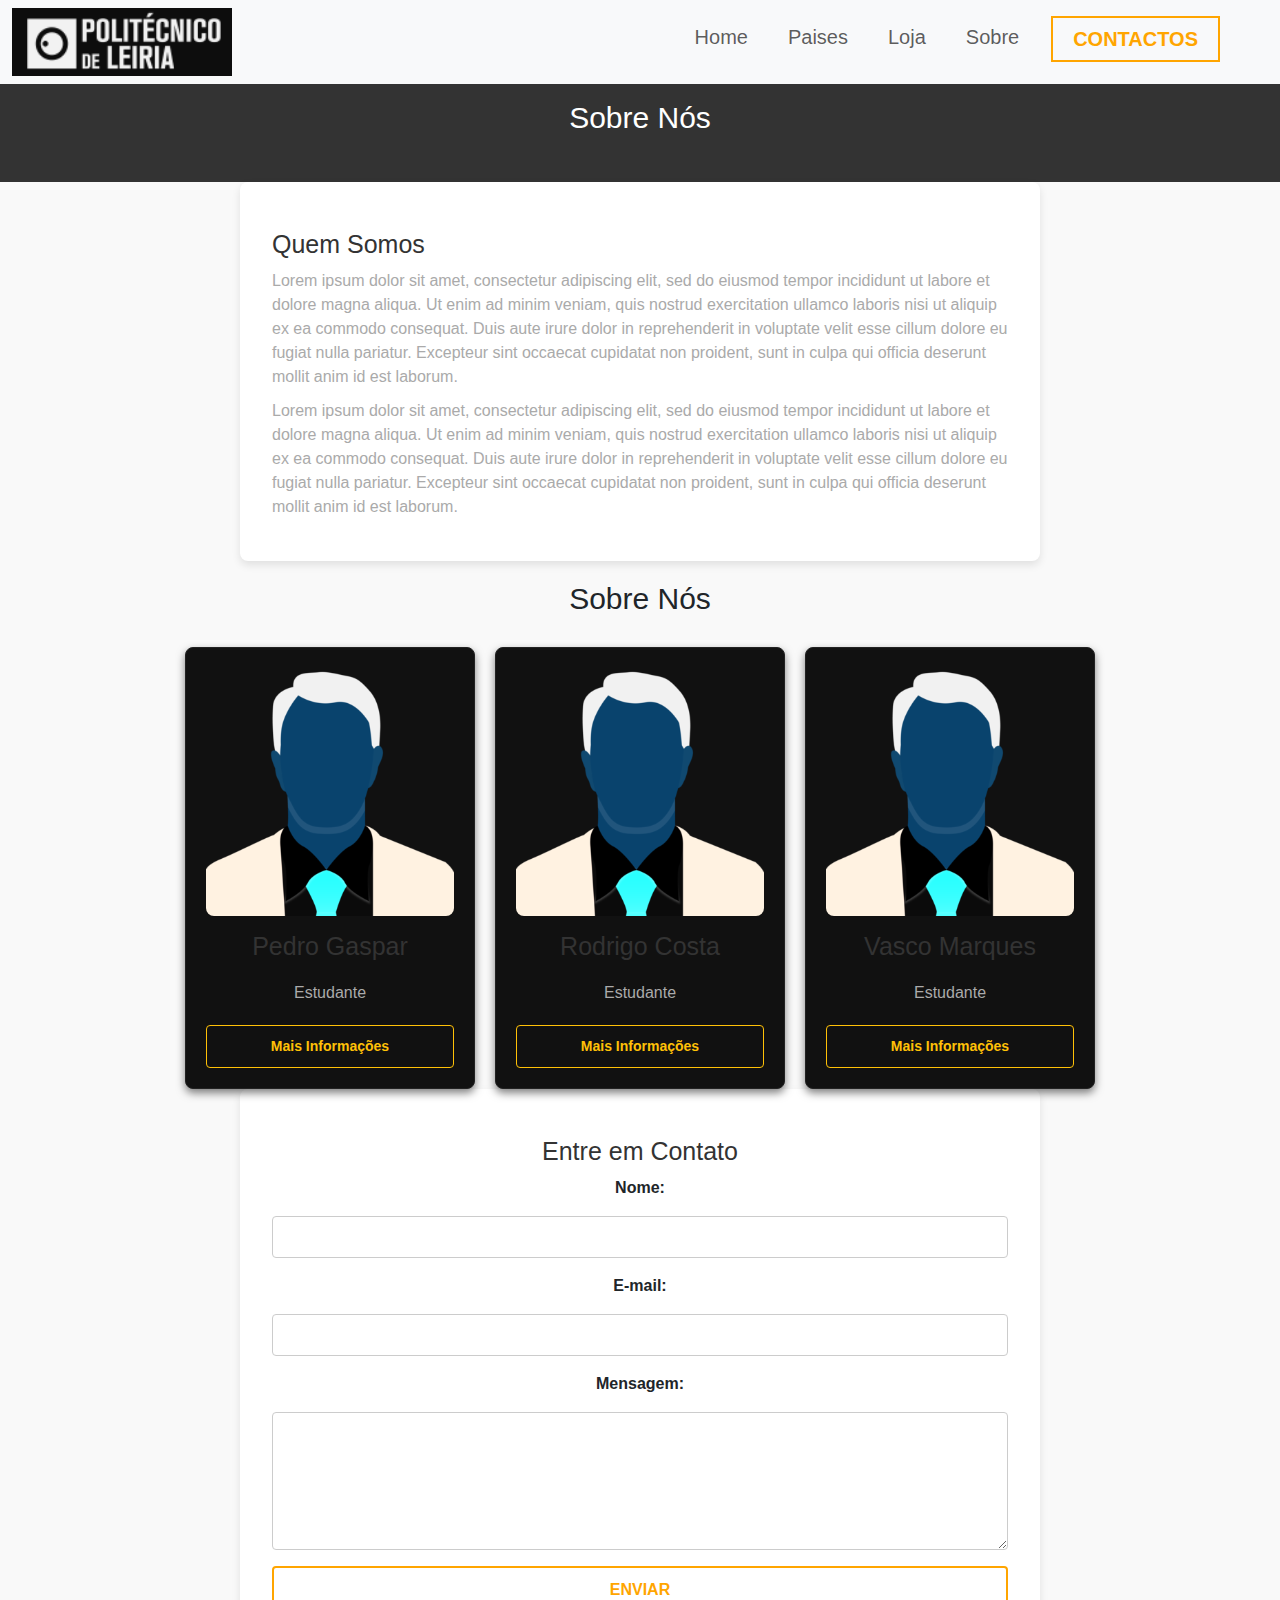
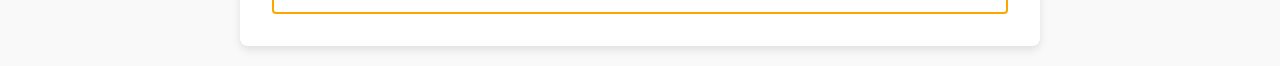
==== contactos.html @ aa5fffa0 "Contactos" ====
<!DOCTYPE html>
<html lang="en">
<head>
    <meta charset="UTF-8">
    <meta name="viewport" content="width=device-width, initial-scale=1.0">
    <title>Contactos</title>
    <link rel="stylesheet" href="assets/css/bootstrap.min.css">
    <link rel="stylesheet" href="assets/css/styles.css">
</head>
<body>
    <nav class="navbar navbar-expand-lg bg-body-tertiary">
        <div class="container-fluid">
            <img src="assets/img/logo.png">
          <button class="navbar-toggler" type="button" data-bs-toggle="collapse" data-bs-target="#navbarSupportedContent" aria-controls="navbarSupportedContent" aria-expanded="false" aria-label="Toggle navigation">
            <span class="navbar-toggler-icon"></span>
          </button>
          <div class="collapse navbar-collapse" id="navbarSupportedContent">
            <ul class="navbar-nav ms-auto">
                <li class="nav-item me-4">
                    <a class="nav-link" href="home.html">Home</a>
                  </li>
              <li class="nav-item me-4">
                <a class="nav-link" href="#">Paises</a>
              </li>
              <li class="nav-item me-4">
                <a class="nav-link" href="#">Loja</a>
              </li>
              <li class="nav-item me-4">
                <a class="nav-link" href="#">Sobre</a>
              </li>
              <li class="nav-item me-5">
                <a href="contactos.html" class="btn-explore">Contactos</a>
              </li>
          </div>
        </div>
      </nav>
    <header>
        <h1>Sobre Nós</h1>
    </header>
    <section>
        <h2>Quem Somos</h2>
        <p>Lorem ipsum dolor sit amet, consectetur adipiscing elit, sed do eiusmod tempor incididunt ut labore et dolore magna aliqua. Ut enim ad minim veniam, quis nostrud exercitation ullamco laboris nisi ut aliquip ex ea commodo consequat. Duis aute irure dolor in reprehenderit in voluptate velit esse cillum dolore eu fugiat nulla pariatur. Excepteur sint occaecat cupidatat non proident, sunt in culpa qui officia deserunt mollit anim id est laborum.</p>
        <p>Lorem ipsum dolor sit amet, consectetur adipiscing elit, sed do eiusmod tempor incididunt ut labore et dolore magna aliqua. Ut enim ad minim veniam, quis nostrud exercitation ullamco laboris nisi ut aliquip ex ea commodo consequat. Duis aute irure dolor in reprehenderit in voluptate velit esse cillum dolore eu fugiat nulla pariatur. Excepteur sint occaecat cupidatat non proident, sunt in culpa qui officia deserunt mollit anim id est laborum.</p>
    </section>
    <div class="container">
        <h1>Sobre Nós</h1>
        <div class="cards">
            <div class="card">
                <div class="image">
                    <img src="assets/img/avatar.png" alt="Pedro">
                </div>
                <h2>Pedro Gaspar</h2>
                <p>Estudante</p>
                <a href="#" class="btn">Mais Informações</a>
            </div>
            <div class="card">
                <div class="image">
                    <img src="assets/img/avatar.png" alt="Rodrigo">
                </div>
                <h2>Rodrigo Costa</h2>
                <p>Estudante</p>
                <a href="#" class="btn">Mais Informações</a>
            </div>
            <div class="card">
                <div class="image">
                    <img src="assets/img/avatar.png" alt="Vasco">
                </div>
                <h2>Vasco Marques</h2>
                <p>Estudante</p>
                <a href="#" class="btn">Mais Informações</a>
            </div>
        </div>
    <section>
        <h2>Entre em Contato</h2>
        <form action="#" method="post">
            <label for="nome">Nome:</label>
            <input type="text" id="nome" name="nome" required>

            <label for="email">E-mail:</label>
            <input type="email" id="email" name="email" required>

            <label for="mensagem">Mensagem:</label>
            <textarea id="mensagem" name="mensagem" rows="5" required></textarea>

            <button type="submit" class="btn-explore" >Enviar</button>
        </form>
    </section>
</body>
</html>
---- assets/css/styles.css ----
.nav-but{
    background: none;
    border: 2px solid #ffa500;
    color: #ffa500;
    font-weight: bold;
    text-transform: uppercase;
}
.nav-but :hover{
    background-color: #ffa500;
}

.navbar a{
    font-size: 20px;
    margin-top: -10px;
}
.navbar img{
    width: 220px;
}
.carousel-item {
    height: 50vh; /* Altura do carrossel */
    background-color: #121212; /* Fundo escuro */
    color: #fff;
  }
  .carousel-item .text-content {
    max-width: 50%; /* Ajuste para limitar o texto */
  }
  .carousel-item img {
    max-height: 80%;
    filter: invert(90%);
    width: 500px;
    height: 400px;
  }
  .carousel-item h1 {
    font-size: 2rem;
    font-weight: bold;
  }
  .carousel-item{
    font-size: 1rem;
    display: flex;
  }
  .btn-explore {
    background: none;
    border: 2px solid #ffa500;
    color: #ffa500;
    padding: 10px 20px;
    font-weight: bold;
    text-transform: uppercase;
    text-decoration: none;
  }
  .btn-explore:hover {
    background-color: #ffa500;
    color: #121212;
  }

  .section-title {
    text-align: center;
    margin-bottom: 20px;
  }

  .section-title h1 {
    font-size: 2.5rem;
    font-weight: bold;
  }

  .section-title p {
    font-size: 1.2rem;
    color: #ccc;
  }

  .country-card {
    background-color: #1e1e1e;
    border: 2px solid transparent;
    border-radius: 10px;
    transition: all 0.3s ease-in-out;
    overflow: hidden;
  }

  .country-card:hover {
    border-color: #ffa500;
  }

  .country-card img {
    width: 320px;
    height: 200px;

  }

  .country-card h3 {
    text-align: center;
    margin: 10px 0;
    font-size: 1.2rem;
    color: #fff;
  }

  .countries-container {
    display: flex;
    justify-content: center;
    gap: 20px;
  }
  .hero {
    background: url('img/banner.jpeg') no-repeat center center/cover;
    height: 300px;
    position: relative;
    color: #000;
  }

  .hero-overlay {
    background: rgba(255, 255, 255, 0.5); /* Overlay claro */
    width: 100%;
    height: 100%;
    position: absolute;
    top: 0;
    left: 0;
  }

  .hero-content {
    position: relative;
    z-index: 1;
    text-align: center;
    margin-top: 50px;
    padding: 20px;
  }

  .hero h1 {
    font-size: 3rem;
    font-weight: bold;
    color: #000;
  }

  .hero p {
    font-size: 1.25rem;
    margin: 20px 0;
    color: #000;
  }

  .hero .btn {
    background-color: #000;
    color: #fff;
    border: none;
    padding: 10px 20px;
    font-size: 1rem;
  }

  .hero .btn:hover {
    background-color: #333;
  }
  .container {
    text-align: center;
    padding: 20px;
}

h1 {
    font-size: 36px;
    margin-bottom: 30px;
}

.cards {
    display: flex;
    justify-content: center;
    gap: 20px;
    flex-wrap: wrap;
}

.card {
    background-color: #111;
    border: 1px solid #222;
    border-radius: 8px;
    width: 290px;
    padding: 20px;
    text-align: center;
    box-shadow: 0 4px 8px rgba(0, 0, 0, 0.5);
}

.card .image img {
    width: 100%;
    height: auto;
    filter: invert(100%);
    border-radius: 8px;
}

h2 {
    font-size: 20px;
    margin: 15px 0 10px;
}

p {
    font-size: 16px;
    color: #aaa;
    margin: 10px 0;
}

.btn {
    display: inline-block;
    padding: 10px 20px;
    margin-top: 10px;
    font-size: 14px;
    font-weight: bold;
    color: #ffc107;
    text-decoration: none;
    border: 1px solid #ffc107;
    border-radius: 4px;
    transition: background-color 0.3s, color 0.3s;
}

.btn:hover {
    background-color: #ffc107;
    color: #000;
}
/* Footer */
.footer {
    background-color: #111;
    color: #aaa;
    padding: 20px 0;
}

.footer-content {
    display: flex;
    flex-direction: column;
    align-items: center;
    gap: 20px;
}

.footer .logo img {
    width: 200px; /* Ajuste conforme necessário */
}

.footer-nav ul {
    list-style: none;
    display: flex;
    gap: 20px;
    padding: 0;
    margin: 0;
}

.footer-nav ul li {
    display: inline;
}

.footer-nav ul li a {
    text-decoration: none;
    color: #fff;
    font-size: 16px;
    transition: color 0.3s;
}

.footer-nav ul li a:hover {
    color: #ffc107; /* Cor ao passar o mouse */
}

/* Social Media */
.social-media {
    display: flex;
    gap: 15px;
}

.social-media a {
    display: flex;
    justify-content: center;
    align-items: center;
    width: 40px;
    height: 40px;
    border: 2px solid #ffc107;
    border-radius: 50%;
    color: #ffc107;
    font-size: 18px;
    text-decoration: none;
    transition: background-color 0.3s, color 0.3s;
}

.social-media a:hover {
    background-color: #ffc107;
    color: #000;
}

/* Footer Bottom */
.footer-bottom {
    text-align: center;
    margin-top: 20px;
    border-top: 1px solid #222;
    padding-top: 10px;
    font-size: 14px;
    color: #777;
}
.circle-link img {
    width: 50px; /* Tamanho da bola (ajuste conforme necessário) */
    height: 50px; /* Tamanho da bola (deve ser igual à largura) */
    border-radius: 50%; /* Torna a imagem circular */
    border: 2px solid #ffc107; /* Borda dourada */
    object-fit: cover; /* Garante que a imagem se ajuste ao círculo sem deformar */
    transition: transform 0.3s ease, background-color 0.3s ease;
}

.circle-link img:hover {
    transform: scale(1.1); /* Efeito de zoom ao passar o mouse */
    background-color: #ffc107; /* Adiciona uma cor de fundo no hover */
}
body {
  font-family: Arial, sans-serif;
  margin: 0;
  padding: 0;
  background-color: #f9f9f9;
}
header {
  background-color: #333;
  color: #fff;
  padding: 1em 0;
  text-align: center;
}
section {
  padding: 2em;
  max-width: 800px;
  margin: auto;
  background: #fff;
  box-shadow: 0 4px 8px rgba(0, 0, 0, 0.1);
  border-radius: 8px;
}
h1{
  font-size: 30px;
}
h2 {
  font-size: 25px;
  color: #333;
}
form {
  display: flex;
  flex-direction: column;
  gap: 1em;
}
label {
  font-weight: bold;
}
input, textarea, button {
  padding: 0.5em;
  font-size: 1em;
  border: 1px solid #ccc;
  border-radius: 4px;
}
button {
  background-color: #333;
  color: #fff;
  cursor: pointer;
}
button:hover {
  background-color: #555;
}
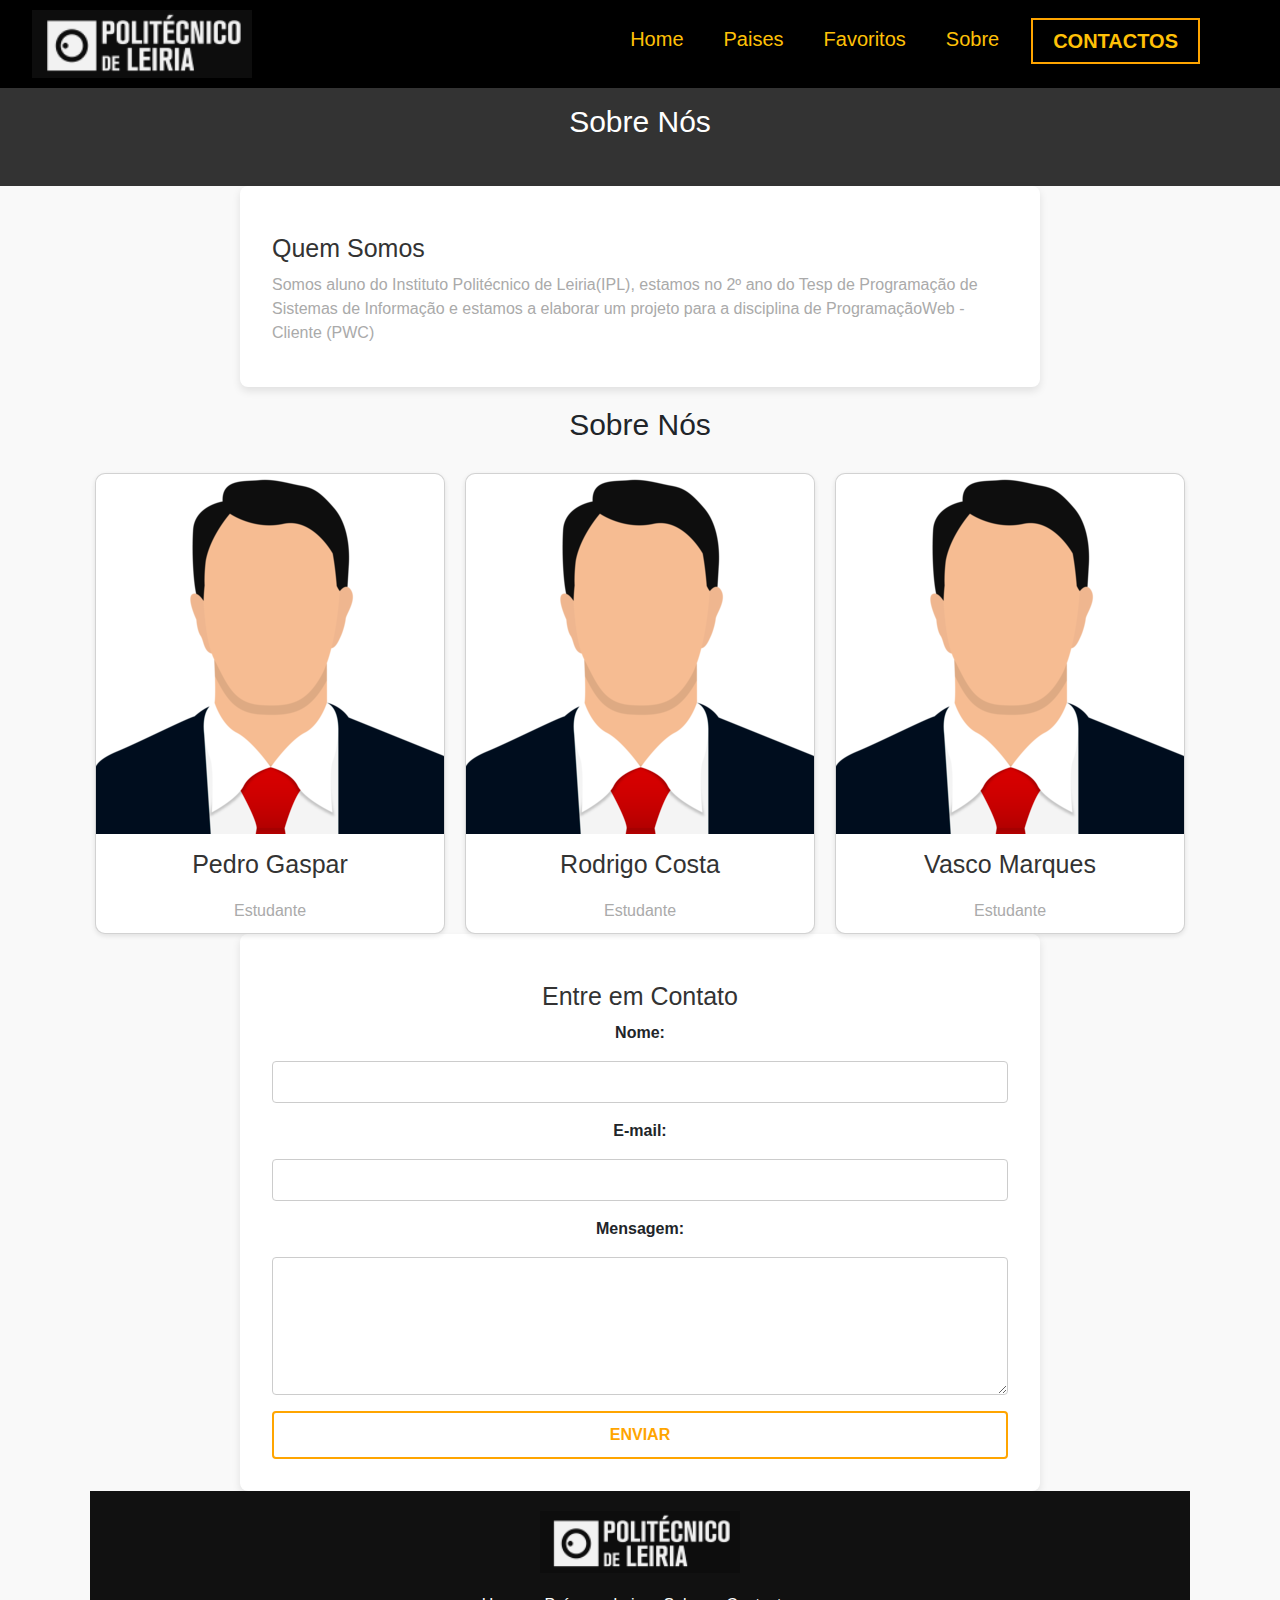
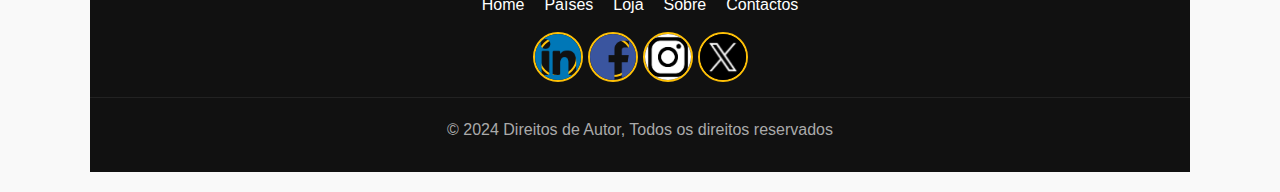
==== commit fec3a4a9: "Projeto Finalizado 2.0" ====
--- a/contactos.html
+++ b/contactos.html
@@ -8,7 +8,7 @@
     <link rel="stylesheet" href="assets/css/styles.css">
 </head>
 <body>
-    <nav class="navbar navbar-expand-lg bg-body-tertiary">
+    <nav class="navbar navbar-expand-lg">
         <div class="container-fluid">
             <img src="assets/img/logo.png">
           <button class="navbar-toggler" type="button" data-bs-toggle="collapse" data-bs-target="#navbarSupportedContent" aria-controls="navbarSupportedContent" aria-expanded="false" aria-label="Toggle navigation">
@@ -20,13 +20,13 @@
                     <a class="nav-link" href="home.html">Home</a>
                   </li>
               <li class="nav-item me-4">
-                <a class="nav-link" href="#">Paises</a>
+                <a class="nav-link" href="Paises.html">Paises</a>
               </li>
               <li class="nav-item me-4">
-                <a class="nav-link" href="#">Loja</a>
+                <a class="nav-link" href="favoritos.html">Favoritos</a>
               </li>
               <li class="nav-item me-4">
-                <a class="nav-link" href="#">Sobre</a>
+                <a class="nav-link" href="contactos.html">Sobre</a>
               </li>
               <li class="nav-item me-5">
                 <a href="contactos.html" class="btn-explore">Contactos</a>
@@ -39,8 +39,7 @@
     </header>
     <section>
         <h2>Quem Somos</h2>
-        <p>Lorem ipsum dolor sit amet, consectetur adipiscing elit, sed do eiusmod tempor incididunt ut labore et dolore magna aliqua. Ut enim ad minim veniam, quis nostrud exercitation ullamco laboris nisi ut aliquip ex ea commodo consequat. Duis aute irure dolor in reprehenderit in voluptate velit esse cillum dolore eu fugiat nulla pariatur. Excepteur sint occaecat cupidatat non proident, sunt in culpa qui officia deserunt mollit anim id est laborum.</p>
-        <p>Lorem ipsum dolor sit amet, consectetur adipiscing elit, sed do eiusmod tempor incididunt ut labore et dolore magna aliqua. Ut enim ad minim veniam, quis nostrud exercitation ullamco laboris nisi ut aliquip ex ea commodo consequat. Duis aute irure dolor in reprehenderit in voluptate velit esse cillum dolore eu fugiat nulla pariatur. Excepteur sint occaecat cupidatat non proident, sunt in culpa qui officia deserunt mollit anim id est laborum.</p>
+        <p>Somos aluno do Instituto Politécnico de Leiria(IPL), estamos no 2º ano do Tesp de Programação de Sistemas de Informação e estamos a elaborar um projeto para a disciplina de ProgramaçãoWeb - Cliente (PWC)</p>
     </section>
     <div class="container">
         <h1>Sobre Nós</h1>
@@ -51,7 +50,6 @@
                 </div>
                 <h2>Pedro Gaspar</h2>
                 <p>Estudante</p>
-                <a href="#" class="btn">Mais Informações</a>
             </div>
             <div class="card">
                 <div class="image">
@@ -59,7 +57,6 @@
                 </div>
                 <h2>Rodrigo Costa</h2>
                 <p>Estudante</p>
-                <a href="#" class="btn">Mais Informações</a>
             </div>
             <div class="card">
                 <div class="image">
@@ -67,7 +64,6 @@
                 </div>
                 <h2>Vasco Marques</h2>
                 <p>Estudante</p>
-                <a href="#" class="btn">Mais Informações</a>
             </div>
         </div>
     <section>
@@ -85,5 +81,32 @@
             <button type="submit" class="btn-explore" >Enviar</button>
         </form>
     </section>
+
+    <footer class="footer">
+        <div class="footer-content">
+            <div class="logo">
+                <img src="assets/img/logo.png"Politécnico de Leiria">
+            </div>
+            <nav class="footer-nav">
+                <ul>
+                    <li><a href="home.html">Home</a></li>
+                    <li><a href="paises.html">Países</a></li>
+                    <li><a href="loja.html">Loja</a></li>
+                    <li><a href="contactos.html">Sobre</a></li>
+                    <li><a href="contactos.html">Contactos</a></li>
+                </ul>
+            </nav>
+            <div class="social-media">
+                <a href="https://pt.linkedin.com/"><i class="circle-link"><img src="assets/img/lin.png" alt=""></i></a>
+                <a href="https://facebook.com"><i class="circle-link"><img src="assets/img/face.png" alt=""></i></a>
+                <a href="https://instagram.com"><i class="circle-link"><img src="assets/img/insta.png" alt=""></i></a>
+                <a href="https://x.com"><i class="circle-link"><img src="assets/img/x.png" alt=""></i></a>
+            </div>
+        </div>
+        <div class="footer-bottom">
+            <p>© 2024 Direitos de Autor, Todos os direitos reservados</p>
+        </div>
+    </footer>
+
 </body>
 </html>--- a/assets/css/styles.css
+++ b/assets/css/styles.css
@@ -1,3 +1,16 @@
+.card-img-top{
+    width: 100%;
+    height: 15vw;
+}
+
+.btn-icon-fav, .btn-icon-defav{
+    width: 24px;
+    height: 24px;
+    margin: 0;
+    padding: 0;
+    border: 0;
+    background-color: #ffff;
+}
 .nav-but{
     background: none;
     border: 2px solid #ffa500;
@@ -8,27 +21,36 @@
 .nav-but :hover{
     background-color: #ffa500;
 }
-
+.navbar{
+  background-color: #000;
+  padding: 10px 20px;
+  color: #000;
+}
 .navbar a{
     font-size: 20px;
     margin-top: -10px;
+    color: #ffc107;
+    text-decoration: none;
+    transition: color 0.3s;
+}
+.navbar a:hover{
+  color: #fff;
 }
 .navbar img{
     width: 220px;
 }
 .carousel-item {
-    height: 50vh; /* Altura do carrossel */
-    background-color: #121212; /* Fundo escuro */
+    height: 50vh;
+    background-color: #121212;
     color: #fff;
   }
   .carousel-item .text-content {
-    max-width: 50%; /* Ajuste para limitar o texto */
+    max-width: 50%; 
   }
   .carousel-item img {
-    max-height: 80%;
-    filter: invert(90%);
     width: 500px;
     height: 400px;
+    object-fit: cover;
   }
   .carousel-item h1 {
     font-size: 2rem;
@@ -80,8 +102,8 @@
   }
 
   .country-card img {
-    width: 320px;
-    height: 200px;
+    width: auto;
+    height: auto;
 
   }
 
@@ -162,20 +184,20 @@
 }
 
 .card {
-    background-color: #111;
-    border: 1px solid #222;
-    border-radius: 8px;
-    width: 290px;
-    padding: 20px;
-    text-align: center;
-    box-shadow: 0 4px 8px rgba(0, 0, 0, 0.5);
-}
-
-.card .image img {
+  background-color: #fff;
+  border-radius: 10px;
+  box-shadow: 0 2px 5px rgba(0, 0, 0, 0.1);
+  overflow: hidden;
+  margin: 15;
+  max-width: 350px;
+  transition: transform 0.3s, box-shadow 0.3s;
+}
+
+
+.card-img {
     width: 100%;
-    height: auto;
-    filter: invert(100%);
-    border-radius: 8px;
+    height: 200px;
+    object-fit: cover;
 }
 
 h2 {
@@ -189,20 +211,22 @@
     margin: 10px 0;
 }
 
-.btn {
-    display: inline-block;
-    padding: 10px 20px;
-    margin-top: 10px;
-    font-size: 14px;
-    font-weight: bold;
-    color: #ffc107;
-    text-decoration: none;
-    border: 1px solid #ffc107;
-    border-radius: 4px;
-    transition: background-color 0.3s, color 0.3s;
-}
-
-.btn:hover {
+button .btn {
+  display: inline-block;
+  padding: 10px 20px;
+  margin-top: 10px;
+  font-size: 14px;
+  font-weight: bold;
+  color: #ffc107;
+  text-decoration: none;
+  border: 1px solid #ffc107;
+  border-radius: 4px;
+  background-color: transparent;
+  cursor: pointer;
+  transition: background-color 0.3s, color 0.3s;
+}
+
+button .btn:hover {
     background-color: #ffc107;
     color: #000;
 }
@@ -342,4 +366,119 @@
 }
 button:hover {
   background-color: #555;
-}+}
+.input-group {
+  display: flex;
+  justify-content: center;
+  align-items: center;
+  max-width: 700px;
+  margin-left: 150px;
+  margin-top: 15px;
+  border-radius: 50px;
+  background-color: #f1f1f1; /* Fundo claro e suave */
+  box-shadow: 0 4px 6px rgba(0, 0, 0, 0.1);
+  overflow: hidden; /* Garante bordas arredondadas */
+}
+
+.form-control {
+  border: none; /* Remove a borda padrão */
+  background-color: transparent; /* Fundo transparente para harmonizar com o container */
+  padding: 15px 20px;
+  font-size: 16px;
+  border-radius: 50px 0 0 50px;
+  outline: none; /* Remove o contorno azul padrão */
+}
+.form-control:focus{
+  background-color: #fff;
+  box-shadow: inset 0 0 5px rgba(0, 0, 0, 0.2);
+}
+.pais-display {
+  padding: 20px;
+  display: grid;
+  grid-template-columns: repeat(auto-fit, minmax(300px, 1fr)); /* Ajuste do tamanho mínimo dos cards */
+  gap: 15px; /* Espaçamento menor entre os cards */
+}
+
+.pais-display div {
+  background-color: #fff;
+  border-radius: 10px;
+  box-shadow: 0 2px 5px rgba(0, 0, 0, 0.1);
+  padding: 15px;
+  text-align: center;
+  transition: transform 0.3s, box-shadow 0.3s;
+  max-width: 100%; /* Removida limitação de largura fixa */
+  margin: 0 auto;
+}
+
+.pais-display div:hover {
+  transform: translateY(-5px);
+  box-shadow: 0 4px 10px rgba(0, 0, 0, 0.2);
+}
+
+.pais-display img {
+  width: 100%; /* Usar 100% para ocupar a largura do card */
+  object-fit: cover; /* Garante que a imagem não distorça */
+  border-radius: 10px;
+}
+/* Estilos para os detalhes do país */
+.detalhes-pais {
+  max-width: 1200px;
+  margin: 50px auto;
+  padding: 20px;
+  background-color: #ffffff;
+  border-radius: 10px;
+  box-shadow: 0 4px 8px rgba(0, 0, 0, 0.1);
+}
+
+/* Estilo para o título do país */
+.detalhes-pais h1 {
+  font-size: 2.5rem;
+  margin-bottom: 20px;
+  color: #343a40;
+}
+
+/* Flexbox para as colunas de detalhes */
+.detalhes-pais .row {
+  display: flex;
+  flex-wrap: wrap;
+  gap: 20px;
+}
+
+/* Imagem do país */
+.detalhes-pais .col-6 img {
+  width: 100%;
+  border-radius: 10px;
+  box-shadow: 0 4px 8px rgba(0, 0, 0, 0.1);
+}
+
+/* Coluna de detalhes */
+.detalhes-pais .col-6 {
+  flex: 1;
+  display: flex;
+  flex-direction: column;
+  justify-content: center;
+}
+
+/* Estilos para os parágrafos */
+.detalhes-pais p {
+  font-size: 1.2rem;
+  color: #495057;
+  margin: 10px 0;
+}
+
+/* Estilo para os rótulos (títulos dos detalhes) */
+.detalhes-pais p strong {
+  color: #007bff;
+}
+
+/* Para links ou botões dentro de detalhes, se necessário */
+.detalhes-pais a {
+  color: #007bff;
+  text-decoration: none;
+}
+
+
+.detalhes-pais a:hover {
+  text-decoration: underline;
+}
+
